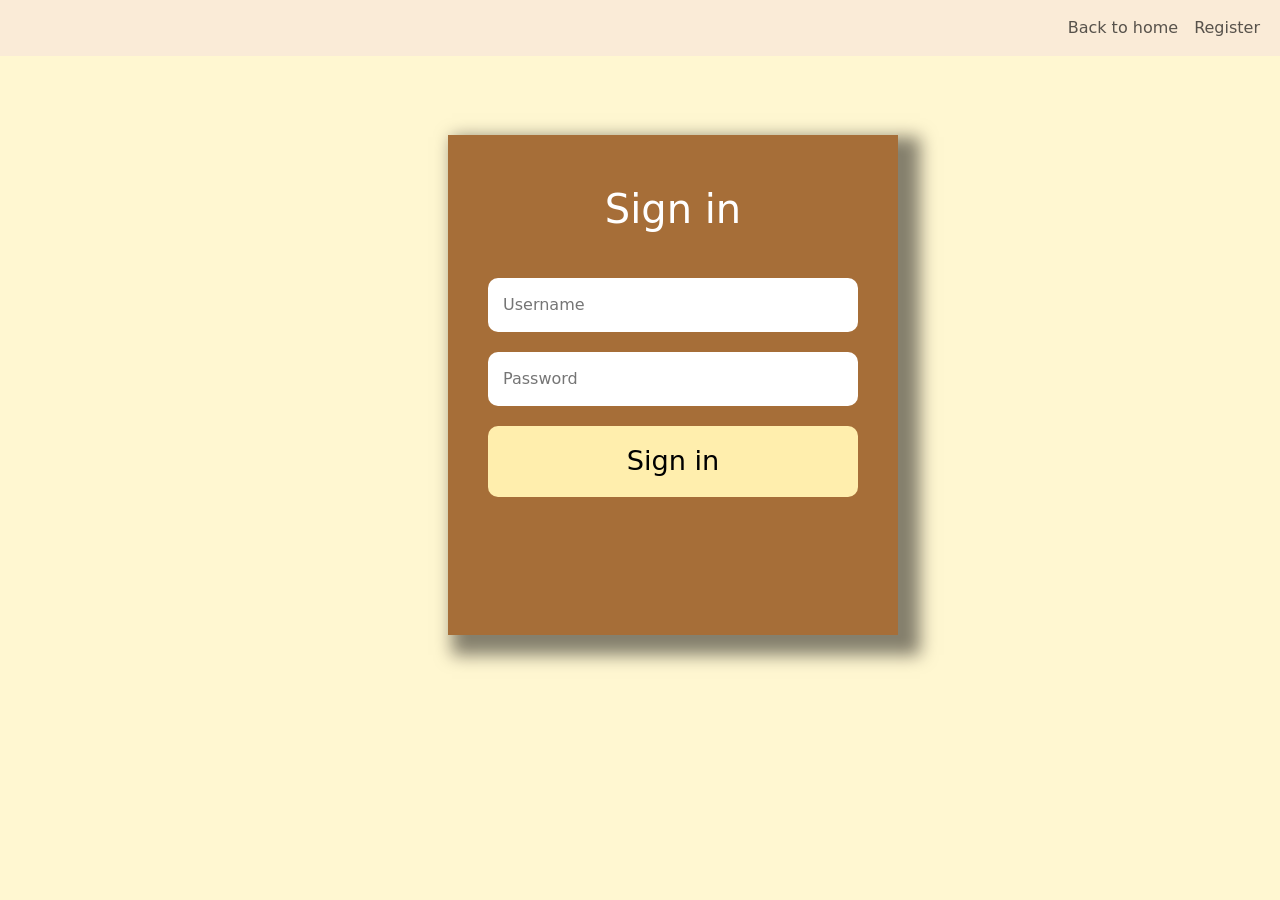
==== login.html @ 2aabeb51 "Khoi tao du an" ====
<!DOCTYPE html>
<html lang="en">
  <head>
    <meta charset="UTF-8" />
    <meta name="viewport" content="width=device-width, initial-scale=1.0" />
    <title>Document</title>
    <!-- font awesome -->
    <link
    rel="stylesheet"
    href="https://cdnjs.cloudflare.com/ajax/libs/font-awesome/6.6.0/css/all.min.css"
    integrity="sha512-Kc323vGBEqzTmouAECnVceyQqyqdsSiqLQISBL29aUW4U/M7pSPA/gEUZQqv1cwx4OnYxTxve5UMg5GT6L4JJg=="
    crossorigin="anonymous"
    referrerpolicy="no-referrer"
  />
    <!-- bootstrap  -->
    <link
      href="https://cdn.jsdelivr.net/npm/bootstrap@5.3.3/dist/css/bootstrap.min.css"
      rel="stylesheet"
      integrity="sha384-QWTKZyjpPEjISv5WaRU9OFeRpok6YctnYmDr5pNlyT2bRjXh0JMhjY6hW+ALEwIH"
      crossorigin="anonymous"
    />
    <!-- main css  -->
    <link rel="stylesheet" href="/CSS/login.css" />
  </head>
  <body>
   <!-- header  -->
        <header class="colored-section">
            <div class="container-fluid">
              <!-- navigationbar  -->
           <nav class="navbar navbar-header navbar-expand-lg bg-body-tertiary">
            
               <button class="navbar-toggler" type="button" data-bs-toggle="collapse" data-bs-target="#navbarNav" aria-controls="navbarNav" aria-expanded="false" aria-label="Toggle navigation">
                 <i class="fa fa-bars"></i>
               </button>
               <div class="collapse navbar-collapse" id="navbarNav"></div>
                 <ul class="navbar-nav">
                   <li class="nav-item">
                     <a class="nav-link" href="/index.html">Back to home</a>
                   </li>
                  <li class="nav-item">
                     <a class="nav-link" href="/Register.html">Register</a>
                   </li>
                 </ul>
               </div>  
           </nav>
        </header>
        <form action="">
            <div class="container">
                    <form action="">
                <h1>Sign in</h1>
                <input type="text" placeholder="Username">
                <input type="password" placeholder="Password">
                <input class="btn-signin" type="submit" value="Sign in">
                    </form>
                   
                </div>
                
        
        
            </form>
        


      
    
    
    <script
      src="https://cdn.jsdelivr.net/npm/bootstrap@5.3.3/dist/js/bootstrap.bundle.min.js"
      integrity="sha384-YvpcrYf0tY3lHB60NNkmXc5s9fDVZLESaAA55NDzOxhy9GkcIdslK1eN7N6jIeHz"
      crossorigin="anonymous"
    ></script>
  </body>
</html>
---- CSS/login.css ----
/* Global  */
*{
    margin: 0;
    padding: 0;
    box-sizing: border-box;
}
.title-header {
    background-color: antiquewhite;
    text-align: center;
}
.big-heading{
    font-family: "Sedgewick Ave", cursive;
    font-size: 3.5rem;
    font-weight: 400;
    text-align: center;
}
.nav-item:hover{
    opacity: 3;
    color: #fff;
}
.bg-body-tertiary{
    background-color: antiquewhite !important;
}
.container-fluid{
    background-color: antiquewhite;
}
*{
    padding:0;
    margin:0;
    box-sizing: border-box;
}
body{
    background-color:#FFF7D1;
    width:100vw;
    height:100vh;
    position:relative;
    
}
.container{
    color:#fff;
    background-color:#A66E38;
    width:450px;
    height:500px;
    position:absolute;
    left:35%;
    top:15%;
    padding:50px 40px;
    box-shadow: 13px 11px 16px 9px rgba(12, 10, 10, 0.5) ;
    
}
form h1{
    text-align: center;
    font-size: 2.5rem;
    margin-bottom: 35px;
}
form input{
    width:100%;
    margin:10px 0;
    padding:15px;
    border-radius: 10px;
    border:none;
}
.btn-signin{
    background-color:#FFEEAD ;
    font-size:1.7rem;
    color:black;
    transition:all 0.5s;

}
.btn-signin:hover{
    background-color: #FFBF61;
}
form input:focus{
    outline:none;
}
footer{
    text-align: center;
}
.copyright{
    color: #8f8f8f;
    font-family: sans-serif;
    font-weight: lighter;
}
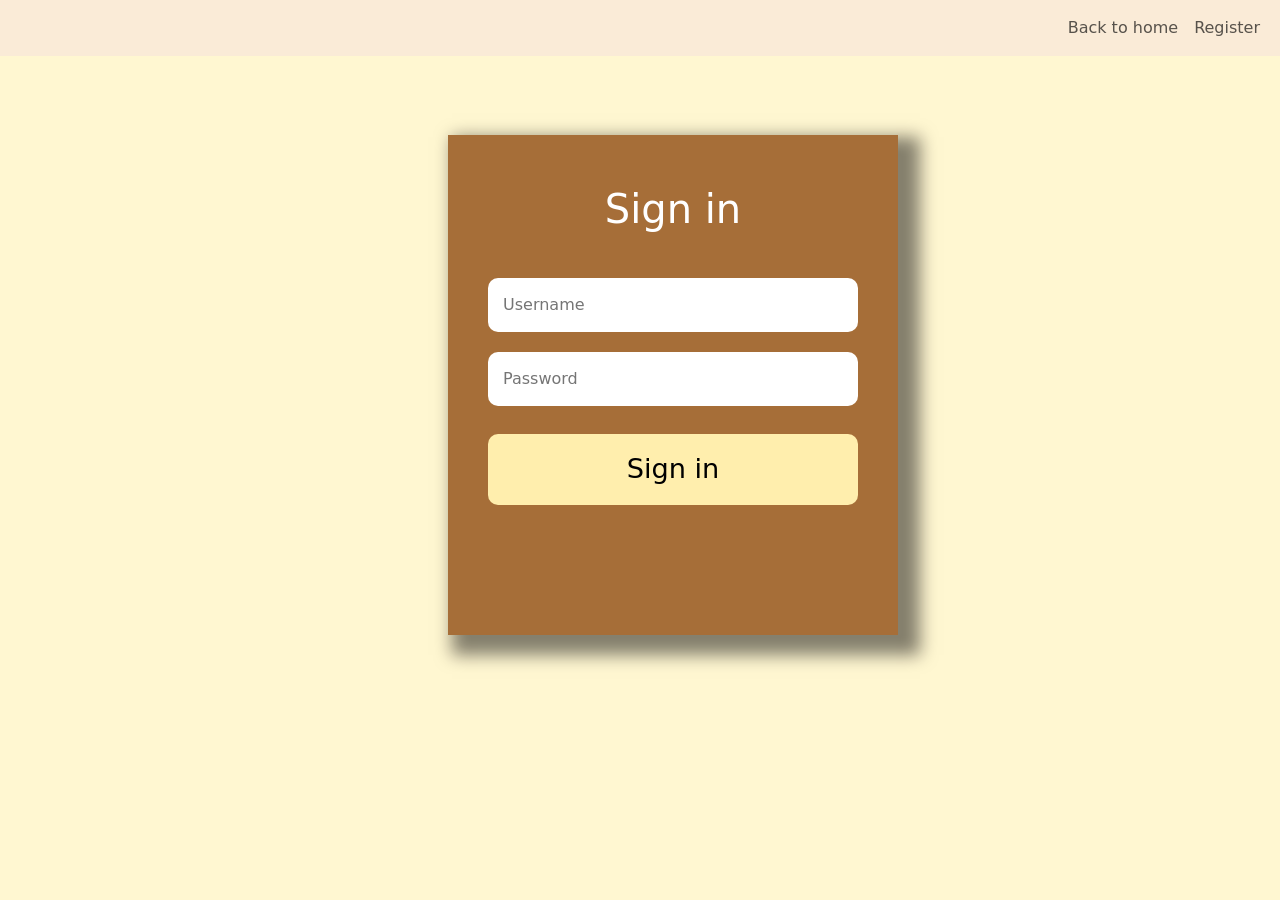
==== commit 5c9dd841: "Lam dang nhap va dang ki" ====
--- a/login.html
+++ b/login.html
@@ -48,8 +48,9 @@
             <div class="container">
                     <form action="">
                 <h1>Sign in</h1>
-                <input type="text" placeholder="Username">
-                <input type="password" placeholder="Password">
+                <input type="text"id="login_user" placeholder="Username">
+                <input type="password"id="login_password" placeholder="Password">
+                <h3 id="Login_Message"></h3>
                 <input class="btn-signin" type="submit" value="Sign in">
                     </form>
                    
@@ -69,5 +70,6 @@
       integrity="sha384-YvpcrYf0tY3lHB60NNkmXc5s9fDVZLESaAA55NDzOxhy9GkcIdslK1eN7N6jIeHz"
       crossorigin="anonymous"
     ></script>
+    <script src="./js/login.js"></script>
   </body>
 </html>
